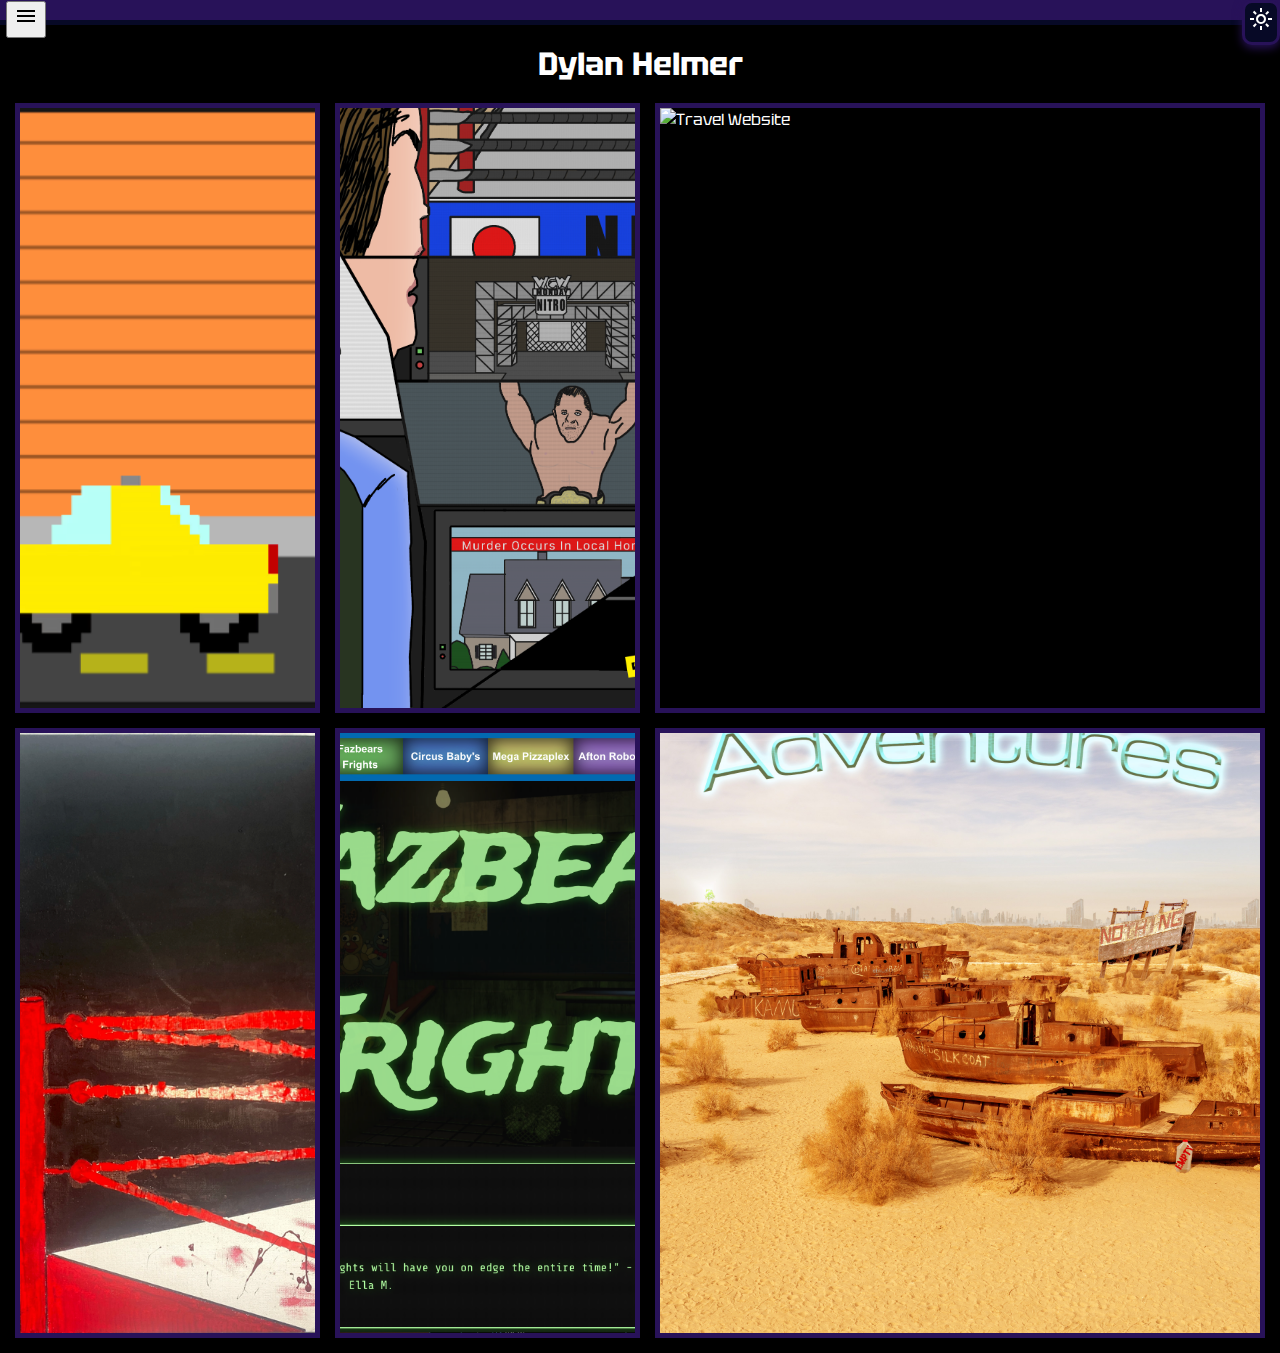
==== gallery.html @ 2d786c39 "1.0" ====
<!DOCTYPE html>
<html lang="en">

<head>
    <meta charset="UTF-8">
    <meta name="viewport" content="width=device-width, initial-scale=1.0">
    <title>Gallery</title>
    <link rel="stylesheet" href="styles/reset.css">
    <link rel="stylesheet" href="styles/general.css">
    <link rel="stylesheet" href="styles/gallery.css">
    <link rel="stylesheet" href="https://fonts.googleapis.com/css2?family=Material+Symbols+Outlined" />
</head>

<body>
    <div id='imgViewer' class="imgViewer hidden"> </div>
    <header>
        <nav>
            <!-- MARK: Navigation 
               -->

            <div class="navbar">
                <div class="dropdown">
                    <button class="dropbtn"><span class="material-symbols-outlined">menu</span>
                    </button>
                    <div class="dropdown-content">
                        <a href="index.html"> Home</a>
                        <a href="timeline.html">Timeline</a>
                        <a href="passions.html">Passions</a>
                        <a href="gallery.html">Gallery</a>
                    </div>


                </div>
            </div>
            <div class="container">
                <button class="darkmode button" onclick="ToggleDarkMode()" aria-label="ToggleDarkMode"><span
                        id="btn_darkmode" class="material-symbols-outlined"> DARK MODE</span></button>
            </div>
        </nav>
        <h1>Dylan Helmer</h1>
    </header>
    <main>
        <div id="gallery" class="grid three-col gallery">
            <div class=gallery-container>
                <picture>
                    <img src="images/gallery_1.png" alt="Animation" data-catergory = "Art"
                        data-full_image="gallery_1.png">

                </picture>
            </div>
            <div class=gallery-container>
                <picture>
                    <img src="images/gallery_2.png" alt=" Comic Book" data-full_image="gallery_2.png" data-caption="IMade this">
                </picture>

            </div>
            <div class=gallery-container>
                <picture>
                    <img src="images/gallery_3.png"  alt="Travel Website"
                        data-full_image="gallery_3.png">
    
                </picture>
            </div>
            <div class=gallery-container>
                <picture>
                    <img src="images/gallery_4.png" alt="Mixed Media Painting"
                        data-full_image="gallery_4.png">
                </picture>
            </div>
            <div class=gallery-container>
                <picture>
                    <img src="images/gallery_5.png" alt="Fazbear Frights Website"
                        data-full_image="gallery_5.png">
                </picture>
            </div>
            <div class=gallery-container>
                <picture>
                    <img src="images/gallery_6.jpg" alt="Dystopian Book Cover"
                        data-full_image="gallery_6.jpg">
                </picture>
            </div>
        </div>
    </main>
    <footer></footer>
    <script src="javascript/dark_mode.js"></script>
    <script src="javascript/gallery.js"></script>

</body>

</html>
---- styles/general.css ----
@import url('https://fonts.googleapis.com/css2?family=Orbitron:wght@400..900&family=Tektur:wght@400..900&display=swap');

/* MARK: Root Colours */
:root {
    --purple: #73168C;
    --purple2: #9F2CBF;
    --purple3: #C04BF2;
    --dpurple: #281259;
    --dpurple2: #070926;
    --white: #ffffff;
    --black: #000000;
}

/* MARK: General Body and Fonts */
body {
    font-family: "Tektur", "Sans Serif", sans-serif;
    background-color: var(--white);
    color: var(--black);
    transition: background-color 0.9s, color 0.9s;
}

/* Dark mode styles */
body.darkMode {
    background-color: var(--black);
    color: var(--white);
}

/* Headings */
h1 {
    text-align: center;
}

p {
    padding: 15px;
}

/* Card text color */
.card p {
    color: var(--white);
}

/* MARK: Main Layout */
.main {
    display: flex;
    align-items: center;
    flex-direction: column;
}

.main div {
    justify-items: center;
}

/* MARK: Navbar */
nav {
    position: sticky;
    top: 0;
    z-index: 10;
    background-color: var(--purple2);
    border-bottom: 5px solid var(--purple3);
    padding-bottom: 20px;
    margin-bottom: 15px;
}

nav .button
{
    margin: 0;
    padding: 4px;
    border: 3px solid var(--purple);
    box-shadow: 0 3px 5px var(--black);


}

body.darkMode nav .button
{
    background-color:var(--dpurple2);
    border: 3px solid var(--dpurple);

}

.navbar {
    background-color: var(--purple2);
}

.navbar a {
    font-size: 16px;
    color: var(--white);
    text-align: center;
    padding: 10px 15px;
    text-decoration: none;
    display: block;
    float: left;
}

.dropdown {
    float: left;
    overflow: hidden;
    padding: 1px;
    margin-left: 5px;
}


.dropdown-content {
    display: none;
    position: absolute;
    background-color: var(--purple2);
    box-shadow: 0px 8px 16px rgba(0, 0, 0, 0.8);
    z-index: 20;
}

.dropdown-content a {
    color: var(--white);
    padding: 12px 16px;
    text-decoration: none;
    text-align: center;
}

/* MARK: Dropdown Hover */
.dropdown-content a:hover {
    background-color: var(--purple3);
    transition: background-color 0.5s ease-in-out;
}

.dropdown-content a:visited
{
    background-color: var(--purple2);

}

.dropdown:hover .dropdown-content {
    display: block;
}

.container
{
    position: absolute;
    right:0;
    top:0;
}
/* MARK: Dark Mode Navbar & Dropdown */

body.darkMode nav
{
    background-color: var(--dpurple);
    border-bottom: 5px solid var(--dpurple2);
}
body.darkMode .navbar {
    background-color: var(--dpurple);
}

body.darkMode .dropdown-content {
    background-color: var(--dpurple);
}

body.darkMode .dropdown-content a:hover {
    background-color: var(--purple);
}

/* MARK: Card Styling */
.card {
    justify-items: center;
    background-color: var(--purple2);
    color: var(--white);
    border: 5px solid var(--purple);
    border-radius: 20px;
    padding: 20px;
    margin: 50px;
    box-shadow: 0 3px 10px var(--black);
    transition: all 0.5s ease-in-out;
}

.card:hover {
    transform: scale(1.01);
    border-color: var(--purple3);
    box-shadow: 0 3px 10px var(--black);
}

.card img {
    border: 5px solid var(--purple);
}

/* Dark Mode Card Styling */
body.darkMode .card {
    background-color: var(--dpurple2);
    border-color: var(--dpurple);
    box-shadow: 0 3px 10px var(--dpurple);
}

body.darkMode .card img {
    border-color: var(--dpurple);
}

body.darkMode .card:hover {
    transform: scale(1.01);
    border-color: var(--purple);
    box-shadow: 0 3px 10px var(--purple);
}

/* MARK: Button */

.button {
    background-color: var(--white);
    border: 5px solid var(--purple);
    color: var(--black);  
    border-radius: 10px;
    margin: 25px;
    padding: 15px 25px;  
    box-shadow: 0 3px 10px var(--black);
    transition: all 0.2s ease-in-out; 
    text-align: center;  
    display: inline-block;  
    text-decoration: none;  
    cursor: pointer;
}

/* Hover Effect for Button */
.button:hover {
    transform: scale(1.05); 
    border-color: var(--purple3);
    box-shadow: 0 5px 20px var(--black);  /* More pronounced shadow on hover */
}

/* Dark Mode Button Styling */
body.darkMode .button {
    color: var(--white);
    border-color: var(--dpurple);
    box-shadow: 0 3px 10px var(--dpurple);
}

body.darkMode .button:hover {
    transform: scale(1.05); 
    border-color: var(--purple);  
    background-color: var(--white);  
    color: var(--black);  
    box-shadow: 0 5px 20px var(--purple);  
}

/* Remove the link underline inside the button */
button a {
    text-decoration: none;
}

/* Add a focus-visible state for better keyboard accessibility */
.button:focus-visible {
    outline: 3px solid var(--purple3);  /* Outline for focused button (for accessibility) */
}

/* MARK: Material Icons */
body.darkMode .button .material-icons
{color: var(--white);}

/* MARK: Footer */
footer {
    text-align: center;
}

/* MARK: Miscellaneous */

/* Hidden */
.hidden {
    opacity: 0;
    pointer-events: none;
}

.imgViewer {
    display: flex;
    position: fixed;
    bottom: 0;
    top: 0;
    left: 0;
    right: 0;

    z-index: 99;

    display: grid;
    place-content: center;
    background-color: rgba(0, 0, 0, 0.8);

    transition: opacity 0.5s;
}

.imgViewer img
{
    width: 800px;
    height: auto;
    max-height: 800px;
}
---- styles/gallery.css ----
.three-col {
    display: grid;
    grid-template-columns: 1fr;
    padding: 0;
    gap: 10px;
}

.ivText
{
    position: absolute;
    bottom: 50px;
    left: 50px;
    background-color: var(--purple);
    min-width: 360px;
}



.gallery-container {
    width: auto;
    height: auto;
    border: 5px solid var(--purple);
    cursor: pointer;
}

.gallery-container:hover {
    box-shadow: 0 3px 10px var(--darkpurple);
}

.gallery img {
    width: 490px;
    height: 490px;
    object-fit: cover;
}

body.darkMode .gallery-container {
    width: auto;
    height: auto;
    border: 5px solid var(--dpurple);
}


@media screen and (width >=550px) {

    .three-col {
        display: grid;
        grid-template-columns: 1fr 1fr;
        padding: 15px;
        gap: 15px;
    }

    .imgViewer img {
        width: auto;
        height: auto;
        max-height: auto;
    }

    .gallery img {
        width: 600px;
        height: 600px;
        object-fit: cover;
    }

}

@media screen and (width >=1100px) {

    .three-col {
        display: grid;
        grid-template-columns: repeat(3, 1fr);
        padding: 15px;
        gap: 15px;
    }

    .imgViewer img {
        width: auto;
        height: auto;
        max-height: auto;
    }

    .gallery img {
        width: 600px;
        height: 600px;
        object-fit: cover;
    }

}
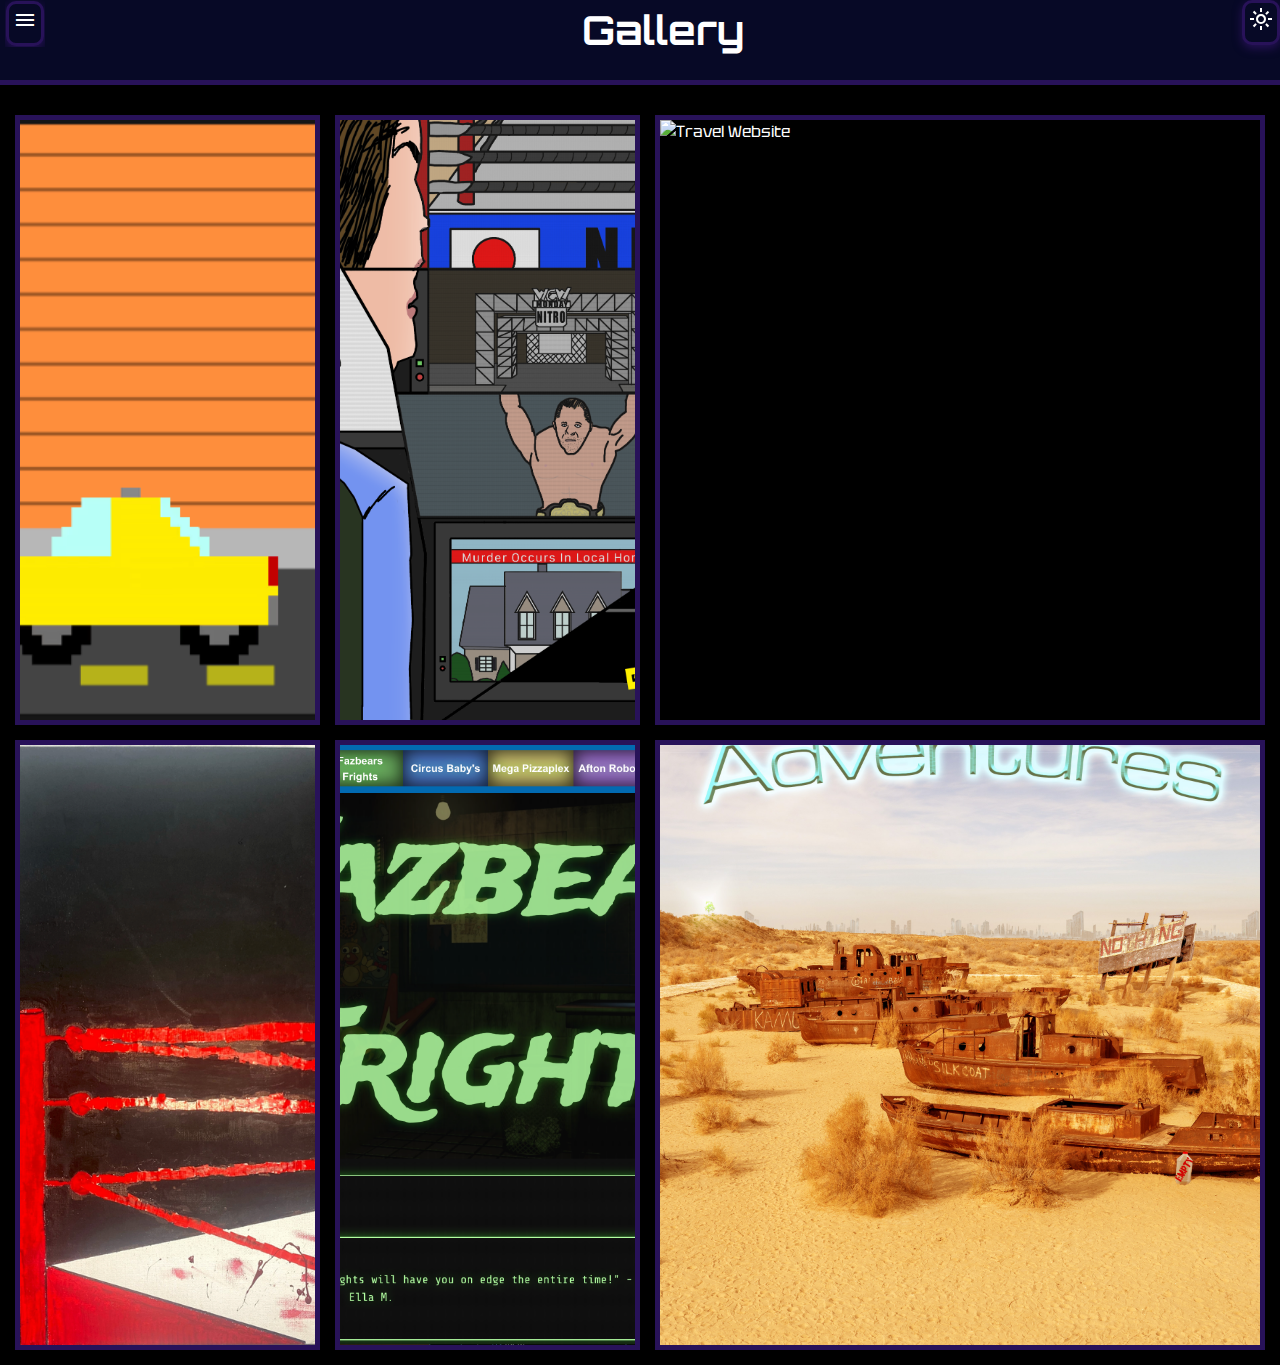
==== commit 12b29211: "1.5" ====
--- a/gallery.html
+++ b/gallery.html
@@ -15,48 +15,51 @@
     <div id='imgViewer' class="imgViewer hidden"> </div>
     <header>
         <nav>
-            <!-- MARK: Navigation 
+              <!-- MARK: Navigation 
                -->
 
             <div class="navbar">
                 <div class="dropdown">
-                    <button class="dropbtn"><span class="material-symbols-outlined">menu</span>
+                    <button class="button dropbtn"><span class="material-symbols-outlined">menu</span>
                     </button>
                     <div class="dropdown-content">
-                        <a href="index.html"> Home</a>
+                        <a href = "index.html"> Home</a>
                         <a href="timeline.html">Timeline</a>
                         <a href="passions.html">Passions</a>
                         <a href="gallery.html">Gallery</a>
                     </div>
+            
+                </div>
 
+            </div>
+            <div class = title><h1>Gallery</h1></div>
 
-                </div>
-            </div>
             <div class="container">
-                <button class="darkmode button" onclick="ToggleDarkMode()" aria-label="ToggleDarkMode"><span
-                        id="btn_darkmode" class="material-symbols-outlined"> DARK MODE</span></button>
+                <button class="button darkmode" onclick="ToggleDarkMode()" aria-label="ToggleDarkMode"><span id="btn_darkmode" class = "material-symbols-outlined"> DARK MODE</span></button>
             </div>
         </nav>
-        <h1>Dylan Helmer</h1>
     </header>
     <main>
         <div id="gallery" class="grid three-col gallery">
             <div class=gallery-container>
                 <picture>
-                    <img src="images/gallery_1.png" alt="Animation" data-catergory = "Art"
+                    <img src="images/gallery_1.png" alt="2D Animation" 
+                    data-caption = "I created this animation using free online software. The story begins with a title screen featuring a cityscape, titled The Morning Walk. It then transitions to a city street that includes a road, a coffee shop, and a crosswalk sign. As cars drive by, our main character enters the scene and approaches the crosswalk. He looks at the crosswalk sign, and as it remains on the Don't Walk signal, the animation alternates between shots of him and the sign to emphasize his growing frustration. When the sign finally turns green, the character smiles. However, as he starts to cross the street, a car suddenly drives in and hits him" him, sending him flying.
+            
                         data-full_image="gallery_1.png">
 
                 </picture>
             </div>
             <div class=gallery-container>
                 <picture>
-                    <img src="images/gallery_2.png" alt=" Comic Book" data-full_image="gallery_2.png" data-caption="IMade this">
+                    <img src="images/gallery_2.png" alt=" Comic Book" data-full_image="gallery_2.png" class="vert" data-caption="Created a 10 Panel Comic Book for my Visual Communication class, I made it a horror comic about someone investigating a house of a dead person and finding that he was still alive.">
                 </picture>
 
             </div>
             <div class=gallery-container>
                 <picture>
                     <img src="images/gallery_3.png"  alt="Travel Website"
+                        data-caption="I made a travel website about the country of Iceland in my WebDev course. I had a lot of fun using localStorage and designing dark mode, as well as using Javascript effectively"
                         data-full_image="gallery_3.png">
     
                 </picture>
@@ -64,18 +67,36 @@
             <div class=gallery-container>
                 <picture>
                     <img src="images/gallery_4.png" alt="Mixed Media Painting"
-                        data-full_image="gallery_4.png">
+                    data-caption="
+                    a painting of a wrestling ring viewed from the ringside.
+                    I started by sketching a base idea of the angle I wanted the ring to be,
+                    and then, using rulers, I made a rough draft on canvas. After that, I
+                    painted all of the red and black objects; after that, to add texture, I cut up
+                    and layered painter's tape for the ropes to make them look like actual
+                    ropes that are taped as well. After that, I used some splatter of red paint
+                    to give the effect that the ring had been used.
+                    I faced a challenge in creating this, much like my other piece of
+                    traditional art, and I am much more comfortable with digital art. This
+                    was one of many challenges, as I only realized these were watercolours
+                    partially through, so on the painting itself, the paints are used more like
+                    acrylic than watercolour. I didn't, per se, solve this challenge, but I
+                    adapted to the change and still focused on delivering the best product
+                    with the available tools"    
+                    data-full_image="gallery_4.png">
                 </picture>
             </div>
             <div class=gallery-container>
                 <picture>
                     <img src="images/gallery_5.png" alt="Fazbear Frights Website"
+                    data-caption="I made a in universe website about a horror attraction called 'Fazbear Frights' in my WebDev course. I had a lot of fun in creating a cohesive theme, and making it look like the terminal UI used in game, as well as easter eggs, including understanding youtube's iframe API"
+
                         data-full_image="gallery_5.png">
                 </picture>
             </div>
             <div class=gallery-container>
                 <picture>
                     <img src="images/gallery_6.jpg" alt="Dystopian Book Cover"
+                        data-caption="Here's a book cover i made in my Design Processes class, it's meant to be about a dystopian desert wasteland, I took a base photo of ships in a desert, and added the skyline, a tree in the distance, a water bottle and a water tower."
                         data-full_image="gallery_6.jpg">
                 </picture>
             </div>
--- a/styles/general.css
+++ b/styles/general.css
@@ -27,11 +27,26 @@
 
 /* Headings */
 h1 {
-    text-align: center;
-}
-
+    font-family: "orbitron";
+    text-align: center;
+    font-size: 40px;
+}
+
+nav h1{color: var(--white)}
+
+h2
+{
+    font-family: "orbitron";
+}
+
+h3
+{
+    font-family: "orbitron";
+    font-size: 32px;
+}
 p {
     padding: 15px;
+    font-size: 20px;
 }
 
 /* Card text color */
@@ -44,6 +59,7 @@
     display: flex;
     align-items: center;
     flex-direction: column;
+    margin: auto;
 }
 
 .main div {
@@ -99,6 +115,12 @@
     margin-left: 5px;
 }
 
+.material-icons
+{
+    padding: 0;
+    margin: 0;
+}
+
 
 .dropdown-content {
     display: none;
@@ -118,12 +140,11 @@
 /* MARK: Dropdown Hover */
 .dropdown-content a:hover {
     background-color: var(--purple3);
-    transition: background-color 0.5s ease-in-out;
 }
 
 .dropdown-content a:visited
 {
-    background-color: var(--purple2);
+    color:var(--black);
 
 }
 
@@ -141,8 +162,8 @@
 
 body.darkMode nav
 {
-    background-color: var(--dpurple);
-    border-bottom: 5px solid var(--dpurple2);
+    background-color: var(--dpurple2);
+    border-bottom: 5px solid var(--dpurple);
 }
 body.darkMode .navbar {
     background-color: var(--dpurple);
@@ -156,9 +177,12 @@
     background-color: var(--purple);
 }
 
+
 /* MARK: Card Styling */
 .card {
-    justify-items: center;
+    display: flex;
+    flex-direction: column;
+    align-items: center;
     background-color: var(--purple2);
     color: var(--white);
     border: 5px solid var(--purple);
@@ -169,6 +193,11 @@
     transition: all 0.5s ease-in-out;
 }
 
+.card h3
+{
+    margin-bottom: 5px;
+}
+
 .card:hover {
     transform: scale(1.01);
     border-color: var(--purple3);
@@ -177,6 +206,8 @@
 
 .card img {
     border: 5px solid var(--purple);
+    height: 500px;
+    width: auto;
 }
 
 /* Dark Mode Card Styling */
@@ -207,17 +238,17 @@
     padding: 15px 25px;  
     box-shadow: 0 3px 10px var(--black);
     transition: all 0.2s ease-in-out; 
-    text-align: center;  
+    text-align: center;
     display: inline-block;  
     text-decoration: none;  
     cursor: pointer;
+    vertical-align: bottom;
 }
 
 /* Hover Effect for Button */
 .button:hover {
     transform: scale(1.05); 
     border-color: var(--purple3);
-    box-shadow: 0 5px 20px var(--black);  /* More pronounced shadow on hover */
 }
 
 /* Dark Mode Button Styling */
@@ -232,7 +263,6 @@
     border-color: var(--purple);  
     background-color: var(--white);  
     color: var(--black);  
-    box-shadow: 0 5px 20px var(--purple);  
 }
 
 /* Remove the link underline inside the button */
@@ -281,7 +311,7 @@
 
 .imgViewer img
 {
-    width: 800px;
+    width: 700px;
     height: auto;
-    max-height: 800px;
-}
+    max-height: 700px;
+}
--- a/styles/gallery.css
+++ b/styles/gallery.css
@@ -8,13 +8,20 @@
 .ivText
 {
     position: absolute;
-    bottom: 50px;
+    bottom: 25px;
     left: 50px;
-    background-color: var(--purple);
-    min-width: 360px;
+    color: var(--white);
+    background-color: var(--purple) ;
+    margin-right: 60px;
+    min-width: 1600px;
+}
+.ivText h2,p
+{
+    padding: 15px;
+
 }
 
-
+body.darkMode .ivText{background-color: var(--dpurple2);}
 
 .gallery-container {
     width: auto;
@@ -24,7 +31,7 @@
 }
 
 .gallery-container:hover {
-    box-shadow: 0 3px 10px var(--darkpurple);
+    box-shadow: 0 3px 10px var(--dpurple);
 }
 
 .gallery img {
